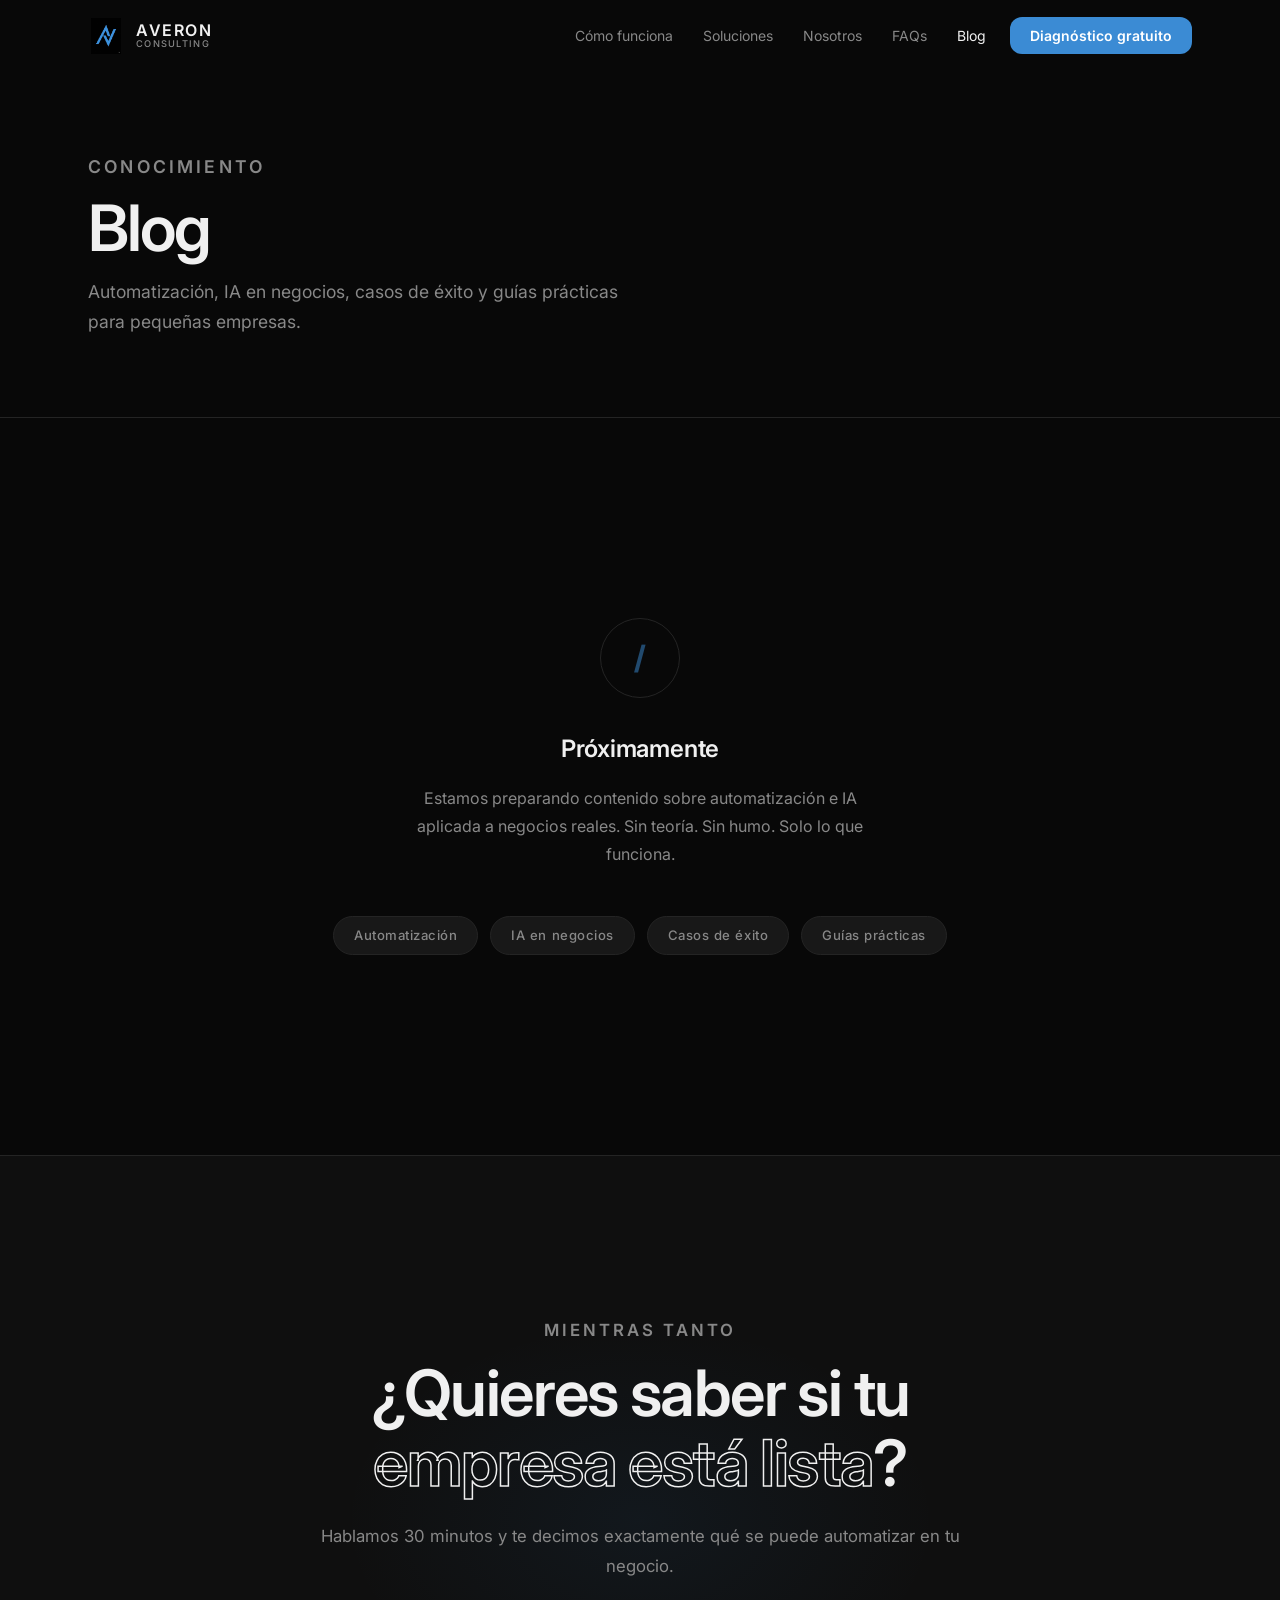
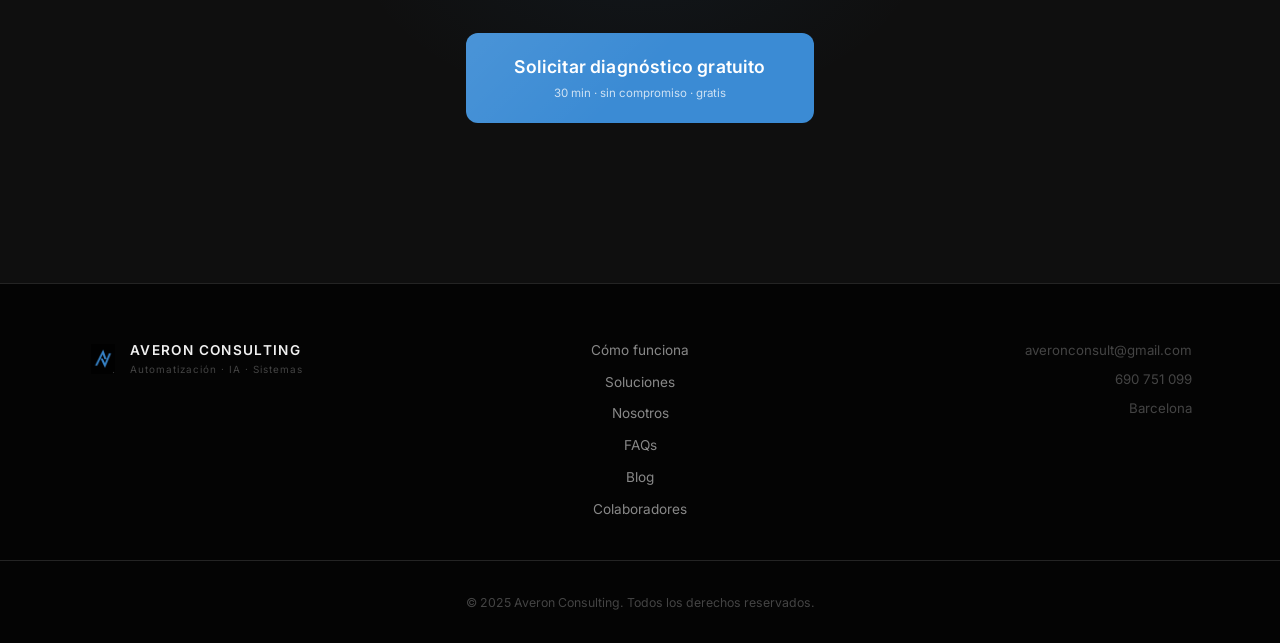
==== blog.html @ 6e5b6d6b "Convert to multi-page architecture, add depth parallax, use real logo - Add 7 new HTML pages: como-f" ====
<!DOCTYPE html>
<html lang="es">
<head>
  <meta charset="UTF-8" />
  <meta name="viewport" content="width=device-width, initial-scale=1.0" />
  <meta name="description" content="Averon Consulting — Blog sobre automatización, IA en negocios, casos de éxito y guías prácticas para pequeñas empresas." />
  <title>Blog — Averon Consulting</title>

  <link rel="preconnect" href="https://api.fontshare.com" />
  <link href="https://api.fontshare.com/v2/css?f[]=clash-display@400,500,600,700&display=swap" rel="stylesheet" />
  <link rel="preconnect" href="https://fonts.googleapis.com" />
  <link rel="preconnect" href="https://fonts.gstatic.com" crossorigin />
  <link href="https://fonts.googleapis.com/css2?family=Inter:wght@400;500;600&display=swap" rel="stylesheet" />

  <link rel="stylesheet" href="src/css/styles.css" />
</head>
<body class="inner-page">

  <!-- NAVBAR -->
  <nav id="navbar">
    <div class="nav-inner">
      <a href="index.html" class="nav-logo" aria-label="Averon Consulting">
        <img src="src/assets/images/logo.jpg" alt="Averon" class="nav-logo-img" />
        <div class="nav-logo-text">
          <span class="nav-logo-name">AVERON</span>
          <span class="nav-logo-sub">CONSULTING</span>
        </div>
      </a>
      <button class="nav-toggle" onclick="toggleMenu()" aria-label="Menu" aria-expanded="false">
        <span></span><span></span><span></span>
      </button>
      <ul class="nav-links" id="nav-links">
        <li><a href="como-funciona.html" onclick="closeMenu()">Cómo funciona</a></li>
        <li><a href="soluciones.html" onclick="closeMenu()">Soluciones</a></li>
        <li><a href="nosotros.html" onclick="closeMenu()">Nosotros</a></li>
        <li><a href="faq.html" onclick="closeMenu()">FAQs</a></li>
        <li><a href="blog.html" class="active" onclick="closeMenu()">Blog</a></li>
        <li><a href="contacto.html" class="nav-cta" onclick="closeMenu()">Diagnóstico gratuito</a></li>
      </ul>
    </div>
  </nav>

  <main>

    <!-- PAGE HERO -->
    <section class="page-hero">
      <div class="container">
        <p class="eyebrow">Conocimiento</p>
        <h1>Blog</h1>
        <p>Automatización, IA en negocios, casos de éxito y guías prácticas para pequeñas empresas.</p>
      </div>
    </section>

    <!-- BLOG PLACEHOLDER -->
    <section id="blog">
      <div class="container">
        <div class="blog-coming reveal">
          <div class="blog-coming-icon">
            <span>/</span>
          </div>
          <h3>Próximamente</h3>
          <p>Estamos preparando contenido sobre automatización e IA aplicada a negocios reales. Sin teoría. Sin humo. Solo lo que funciona.</p>
          <div class="blog-categories">
            <span class="blog-cat">Automatización</span>
            <span class="blog-cat">IA en negocios</span>
            <span class="blog-cat">Casos de éxito</span>
            <span class="blog-cat">Guías prácticas</span>
          </div>
        </div>
      </div>
    </section>

    <!-- CTA -->
    <section class="section-cta">
      <div class="cta-glow" aria-hidden="true"></div>
      <div class="container">
        <div class="cta-wrap reveal">
          <p class="eyebrow">Mientras tanto</p>
          <h2>¿Quieres saber si tu<br /><span class="outline-text">empresa está lista</span>?</h2>
          <p>Hablamos 30 minutos y te decimos exactamente qué se puede automatizar en tu negocio.</p>
          <a href="contacto.html" class="btn-primary btn-xl">
            Solicitar diagnóstico gratuito
            <span class="btn-note">30 min · sin compromiso · gratis</span>
          </a>
        </div>
      </div>
    </section>

  </main>

  <!-- FOOTER -->
  <footer id="footer">
    <div class="container footer-inner">
      <a href="index.html" class="footer-logo">
        <img src="src/assets/images/logo.jpg" alt="Averon" class="footer-logo-img" />
        <div>
          <div class="footer-brand">AVERON CONSULTING</div>
          <div class="footer-tagline">Automatización · IA · Sistemas</div>
        </div>
      </a>
      <nav class="footer-nav">
        <a href="como-funciona.html">Cómo funciona</a>
        <a href="soluciones.html">Soluciones</a>
        <a href="nosotros.html">Nosotros</a>
        <a href="faq.html">FAQs</a>
        <a href="blog.html">Blog</a>
        <a href="colaboradores.html">Colaboradores</a>
      </nav>
      <div class="footer-contact">
        <a href="mailto:averonconsult@gmail.com">averonconsult@gmail.com</a>
        <a href="tel:690751099">690 751 099</a>
        <span>Barcelona</span>
      </div>
    </div>
    <div class="footer-bottom">
      <span>© 2025 Averon Consulting. Todos los derechos reservados.</span>
    </div>
  </footer>

  <script src="src/js/main.js"></script>
</body>
</html>
---- src/css/styles.css ----
/* ═══════════════════════════════════════════
   AVERON CONSULTING — styles.css v2
   Clash Display · Inter · Dark · Premium
═══════════════════════════════════════════ */

/* ── Variables ─────────────────────────── */
:root {
  --bg:           #080808;
  --bg-alt:       #0f0f0f;
  --surface:      #141414;
  --card:         #181818;
  --border:       #242424;
  --border-hover: #3B8BD4;
  --text:         #f0f0f0;
  --text-2:       #888;
  --text-3:       #444;
  --accent:       #3B8BD4;
  --accent-light: #5AA3E3;
  --radius:       12px;
  --radius-lg:    20px;
  --ease:         cubic-bezier(0.25, 0.46, 0.45, 0.94);
  --font-display: 'Clash Display', 'Inter', sans-serif;
  --font-body:    'Inter', sans-serif;
  --nav-h:        72px;
  --banner-h:     48px;
}

/* ── Reset ─────────────────────────────── */
*, *::before, *::after { box-sizing: border-box; margin: 0; padding: 0; }
html { scroll-behavior: smooth; }
body {
  font-family: var(--font-body);
  background: var(--bg);
  color: var(--text);
  line-height: 1.6;
  overflow-x: hidden;
  -webkit-font-smoothing: antialiased;
}
img, svg { display: block; max-width: 100%; }
a { color: inherit; text-decoration: none; }
button { cursor: pointer; border: none; background: none; font-family: var(--font-body); }
ul { list-style: none; }
input { font-family: var(--font-body); }

/* ── Utils ─────────────────────────────── */
.container {
  width: 100%;
  max-width: 1200px;
  margin: 0 auto;
  padding: 0 48px;
}
.center { text-align: center; }
.accent { color: var(--accent); }

.outline-text {
  -webkit-text-stroke: 1.5px var(--text);
  color: transparent;
}

/* ── Scroll reveal ─────────────────────── */
.reveal {
  opacity: 0;
  transform: translateY(36px);
  transition: opacity 0.7s var(--ease), transform 0.7s var(--ease);
}
.reveal.visible { opacity: 1; transform: translateY(0); }

/* ── Buttons ───────────────────────────── */
.btn-primary {
  display: inline-flex;
  flex-direction: column;
  align-items: center;
  padding: 16px 36px;
  background: var(--accent);
  color: #fff;
  border-radius: var(--radius);
  font-family: var(--font-display);
  font-size: 1rem;
  font-weight: 600;
  letter-spacing: 0.01em;
  gap: 3px;
  transition: background 0.25s, transform 0.2s, box-shadow 0.25s;
  position: relative;
  overflow: hidden;
}
.btn-primary::after {
  content: '';
  position: absolute;
  inset: 0;
  background: linear-gradient(135deg, rgba(255,255,255,0.08) 0%, transparent 50%);
}
.btn-primary:hover {
  background: var(--accent-light);
  transform: translateY(-2px);
  box-shadow: 0 12px 40px rgba(59,139,212,0.4);
}
.btn-note {
  font-family: var(--font-body);
  font-size: 0.72rem;
  font-weight: 400;
  opacity: 0.75;
  letter-spacing: 0;
}
.btn-xl { padding: 20px 48px; font-size: 1.1rem; }

.btn-ghost {
  display: inline-flex;
  align-items: center;
  gap: 8px;
  padding: 16px 28px;
  color: var(--text-2);
  border: 1px solid var(--border);
  border-radius: var(--radius);
  font-size: 0.95rem;
  transition: color 0.25s, border-color 0.25s;
}
.btn-ghost:hover { color: var(--text); border-color: var(--text-3); }

.btn-outline {
  display: inline-flex;
  align-items: center;
  padding: 15px 32px;
  color: var(--accent);
  border: 1px solid var(--accent);
  border-radius: var(--radius);
  font-size: 0.95rem;
  font-weight: 500;
  transition: background 0.25s, color 0.25s;
}
.btn-outline:hover { background: var(--accent); color: #fff; }

/* ── Typography scale ──────────────────── */
h1, h2, h3 { font-family: var(--font-display); font-weight: 600; }
h1 { font-size: clamp(2.8rem, 6vw, 5.2rem); line-height: 1.05; letter-spacing: -0.03em; }
h2 { font-size: clamp(2rem, 4vw, 3.4rem); line-height: 1.1; letter-spacing: -0.025em; }
h3 { font-size: clamp(1.1rem, 2vw, 1.35rem); letter-spacing: -0.01em; }

/* ── Eyebrow ───────────────────────────── */
.eyebrow {
  display: inline-block;
  font-family: var(--font-body);
  font-size: 0.75rem;
  font-weight: 600;
  letter-spacing: 0.18em;
  text-transform: uppercase;
  color: var(--accent);
  margin-bottom: 16px;
}

/* ── Section header ────────────────────── */
.section-header { text-align: center; margin-bottom: 72px; }
.section-header h2 { margin-bottom: 0; }
.section-desc {
  margin-top: 20px;
  font-size: 1.05rem;
  color: var(--text-2);
  max-width: 560px;
  margin-left: auto;
  margin-right: auto;
  line-height: 1.75;
}

/* ═══════════════════════════════════════════
   BANNER
═══════════════════════════════════════════ */
#lead-magnet-banner {
  position: fixed;
  top: 0; left: 0; right: 0;
  z-index: 1000;
  height: var(--banner-h);
  background: var(--accent);
  display: flex;
  align-items: center;
  justify-content: center;
  padding: 0 56px 0 16px;
  transition: transform 0.3s ease;
}
#lead-magnet-banner.hidden { transform: translateY(-100%); }

.banner-inner {
  display: flex;
  align-items: center;
  gap: 16px;
  flex-wrap: wrap;
  justify-content: center;
}
.banner-text { font-size: 0.83rem; font-weight: 500; }
.banner-form { display: flex; gap: 8px; }
.banner-form input {
  padding: 6px 14px;
  border-radius: 7px;
  border: none;
  background: rgba(0,0,0,0.22);
  color: #fff;
  font-size: 0.82rem;
  width: 210px;
}
.banner-form input::placeholder { color: rgba(255,255,255,0.6); }
.banner-form button {
  padding: 6px 16px;
  background: rgba(0,0,0,0.28);
  color: #fff;
  border-radius: 7px;
  font-size: 0.82rem;
  font-weight: 600;
  transition: background 0.2s;
}
.banner-form button:hover { background: rgba(0,0,0,0.5); }
.banner-close {
  position: absolute;
  right: 16px;
  color: rgba(255,255,255,0.75);
  font-size: 0.9rem;
  padding: 6px;
  transition: color 0.2s;
}
.banner-close:hover { color: #fff; }

/* ═══════════════════════════════════════════
   NAVBAR
═══════════════════════════════════════════ */
#navbar {
  position: fixed;
  top: var(--banner-h);
  left: 0; right: 0;
  z-index: 999;
  height: var(--nav-h);
  border-bottom: 1px solid transparent;
  transition: background 0.3s, border-color 0.3s, top 0.3s;
}
#navbar.scrolled {
  background: rgba(8,8,8,0.88);
  backdrop-filter: blur(20px);
  -webkit-backdrop-filter: blur(20px);
  border-color: var(--border);
}
#navbar.banner-hidden { top: 0; }

.nav-inner {
  display: flex;
  align-items: center;
  justify-content: space-between;
  height: 100%;
  max-width: 1200px;
  margin: 0 auto;
  padding: 0 48px;
}

.nav-logo { display: flex; align-items: center; gap: 12px; }
.nav-logo-svg { width: 36px; height: 36px; }
.nav-logo-text { display: flex; flex-direction: column; line-height: 1.1; }
.nav-logo-name {
  font-family: var(--font-display);
  font-size: 1rem;
  font-weight: 600;
  letter-spacing: 0.1em;
}
.nav-logo-sub {
  font-size: 0.58rem;
  font-weight: 500;
  letter-spacing: 0.14em;
  color: var(--text-2);
}

.nav-links {
  display: flex;
  align-items: center;
  gap: 2px;
}
.nav-links li a {
  padding: 8px 14px;
  font-size: 0.875rem;
  color: var(--text-2);
  border-radius: 8px;
  transition: color 0.2s, background 0.2s;
}
.nav-links li a:hover { color: var(--text); background: var(--surface); }
.nav-links .nav-cta {
  margin-left: 8px;
  padding: 10px 20px;
  background: var(--accent);
  color: #fff !important;
  border-radius: var(--radius);
  font-weight: 600;
  font-size: 0.875rem;
}
.nav-links .nav-cta:hover { background: var(--accent-light) !important; }

.nav-toggle { display: none; flex-direction: column; gap: 5px; padding: 6px; }
.nav-toggle span {
  display: block; width: 22px; height: 2px;
  background: var(--text); border-radius: 2px;
  transition: transform 0.25s, opacity 0.25s;
}
.nav-toggle.open span:nth-child(1) { transform: translateY(7px) rotate(45deg); }
.nav-toggle.open span:nth-child(2) { opacity: 0; }
.nav-toggle.open span:nth-child(3) { transform: translateY(-7px) rotate(-45deg); }

/* ═══════════════════════════════════════════
   SECTIONS — base
═══════════════════════════════════════════ */
section { padding: 120px 0; }
#hero { padding: 0; }
.section-alt { background: var(--bg-alt); }

/* ═══════════════════════════════════════════
   HERO
═══════════════════════════════════════════ */
#hero {
  min-height: 100vh;
  display: flex;
  flex-direction: column;
  position: relative;
  overflow: hidden;
  padding-top: calc(var(--banner-h) + var(--nav-h));
}

.hero-grid-bg {
  position: absolute;
  inset: 0;
  background-image:
    linear-gradient(rgba(255,255,255,0.03) 1px, transparent 1px),
    linear-gradient(90deg, rgba(255,255,255,0.03) 1px, transparent 1px);
  background-size: 80px 80px;
}

.hero-glow {
  position: absolute;
  top: 30%;
  right: 15%;
  width: 500px;
  height: 500px;
  background: radial-gradient(circle, rgba(59,139,212,0.08) 0%, transparent 70%);
  pointer-events: none;
}

.hero-inner {
  flex: 1;
  display: grid;
  grid-template-columns: 1fr 1fr;
  align-items: center;
  gap: 80px;
  padding-top: 80px;
  padding-bottom: 60px;
  position: relative;
  z-index: 1;
}

.hero-content { max-width: 600px; }

.hero-content h1 { margin-bottom: 28px; }

.hero-sub {
  font-size: 1.1rem;
  color: var(--text-2);
  line-height: 1.75;
  margin-bottom: 40px;
  max-width: 480px;
}

.hero-ctas { display: flex; gap: 16px; flex-wrap: wrap; align-items: center; }

/* Hero visual */
.hero-visual {
  position: relative;
  display: flex;
  align-items: center;
  justify-content: center;
  aspect-ratio: 1;
  max-width: 440px;
  margin: 0 auto;
}

.hero-visual-ring {
  position: absolute;
  border-radius: 50%;
  border: 1px solid;
  animation: ring-pulse 4s ease-in-out infinite;
}
.ring-1 {
  width: 65%; height: 65%;
  border-color: rgba(59,139,212,0.2);
  animation-delay: 0s;
}
.ring-2 {
  width: 85%; height: 85%;
  border-color: rgba(59,139,212,0.1);
  animation-delay: 0.5s;
}
.ring-3 {
  width: 100%; height: 100%;
  border-color: rgba(59,139,212,0.05);
  animation-delay: 1s;
}
@keyframes ring-pulse {
  0%, 100% { transform: scale(1); opacity: 1; }
  50%       { transform: scale(1.04); opacity: 0.6; }
}

#hero-logo-svg {
  width: 55%;
  position: relative;
  z-index: 1;
  filter: drop-shadow(0 0 48px rgba(59,139,212,0.35));
}
#hero-shape-a {
  transform: translateX(-20px);
  animation: shapeA-in 1.4s var(--ease) 0.5s forwards;
}
#hero-shape-v {
  transform: translateX(20px);
  animation: shapeV-in 1.4s var(--ease) 0.5s forwards;
}
@keyframes shapeA-in {
  from { transform: translateX(-20px); opacity: 0.4; }
  to   { transform: translateX(0);     opacity: 1; }
}
@keyframes shapeV-in {
  from { transform: translateX(20px);  opacity: 0.4; }
  to   { transform: translateX(0);     opacity: 1; }
}

/* Stats bar */
.hero-stats {
  position: relative;
  z-index: 2;
  display: flex;
  align-items: center;
  gap: 0;
  border-top: 1px solid var(--border);
  padding: 40px 48px;
  margin-bottom: 0;
}
.stat {
  flex: 1;
  text-align: center;
  padding: 0 24px;
}
.stat-num {
  font-family: var(--font-display);
  font-size: 2.8rem;
  font-weight: 700;
  color: var(--text);
  line-height: 1;
}
.stat-unit {
  font-family: var(--font-display);
  font-size: 2.8rem;
  font-weight: 700;
  color: var(--accent);
  line-height: 1;
}
.stat p {
  font-size: 0.82rem;
  color: var(--text-2);
  margin-top: 6px;
  text-transform: uppercase;
  letter-spacing: 0.06em;
}
.stat-divider {
  width: 1px;
  height: 48px;
  background: var(--border);
  flex-shrink: 0;
}

/* ═══════════════════════════════════════════
   PARA TI
═══════════════════════════════════════════ */
.para-ti-grid {
  display: grid;
  grid-template-columns: repeat(2, 1fr);
  gap: 2px;
  margin-bottom: 60px;
  background: var(--border);
  border: 1px solid var(--border);
  border-radius: var(--radius-lg);
  overflow: hidden;
}

.para-ti-item {
  display: flex;
  gap: 20px;
  align-items: flex-start;
  padding: 36px 40px;
  background: var(--card);
  transition: background 0.25s;
}
.para-ti-item:hover { background: var(--surface); }

.para-ti-check {
  font-family: var(--font-display);
  font-size: 1.4rem;
  font-weight: 700;
  color: var(--accent);
  opacity: 0.4;
  flex-shrink: 0;
  line-height: 1.4;
}

.para-ti-item p {
  font-size: 1.05rem;
  color: var(--text-2);
  line-height: 1.7;
}
.para-ti-item strong { color: var(--text); font-weight: 600; }

.para-ti-footer {
  text-align: center;
  display: flex;
  flex-direction: column;
  align-items: center;
  gap: 28px;
}
.para-ti-footer p {
  font-size: 1.1rem;
  color: var(--text-2);
  font-style: italic;
}

/* ═══════════════════════════════════════════
   PROBLEMA
═══════════════════════════════════════════ */
.problema-grid {
  display: grid;
  grid-template-columns: repeat(2, 1fr);
  gap: 24px;
  margin-bottom: 64px;
}

.problema-card {
  border: 1px solid var(--border);
  border-radius: var(--radius-lg);
  padding: 40px;
  display: flex;
  flex-direction: column;
  gap: 20px;
  transition: border-color 0.25s, transform 0.25s;
  background: var(--card);
}
.problema-card:hover {
  border-color: var(--accent);
  transform: translateY(-4px);
}

.problema-number {
  font-family: var(--font-display);
  font-size: 3.5rem;
  font-weight: 700;
  color: var(--accent);
  opacity: 0.12;
  line-height: 1;
}

.problema-content h3 {
  font-size: 1.2rem;
  margin-bottom: 12px;
}
.problema-content p {
  font-size: 0.95rem;
  color: var(--text-2);
  line-height: 1.75;
}

.problema-stat {
  font-size: 0.82rem !important;
  color: var(--text-3) !important;
  border-top: 1px solid var(--border);
  padding-top: 14px;
  margin-top: 4px;
  font-style: italic;
}

.problema-conclusion {
  text-align: center;
  max-width: 600px;
  margin: 0 auto;
  display: flex;
  flex-direction: column;
  align-items: center;
  gap: 24px;
}
.conclusion-line {
  width: 1px;
  height: 48px;
  background: linear-gradient(to bottom, transparent, var(--accent), transparent);
}
.problema-conclusion p {
  font-family: var(--font-display);
  font-size: 1.4rem;
  line-height: 1.5;
  color: var(--text-2);
}
.problema-conclusion strong { color: var(--text); }
.problema-conclusion p:last-of-type {
  font-size: 1rem;
  color: var(--text-3);
}

/* ═══════════════════════════════════════════
   SOLUCIÓN / FASES
═══════════════════════════════════════════ */
.fases-wrap {
  display: flex;
  flex-direction: column;
  gap: 3px;
  margin-bottom: 80px;
  position: relative;
}
.fases-line {
  position: absolute;
  left: 24px;
  top: 20px;
  bottom: 20px;
  width: 1px;
  background: linear-gradient(to bottom, var(--accent) 0%, rgba(59,139,212,0.15) 100%);
}

.fase {
  display: flex;
  gap: 32px;
  background: var(--card);
  border: 1px solid var(--border);
  border-radius: var(--radius);
  padding: 32px 36px 32px 68px;
  position: relative;
  transition: border-color 0.25s;
}
.fase:hover { border-color: var(--border-hover); }

.fase-dot {
  position: absolute;
  left: 16px;
  top: 38px;
  width: 16px;
  height: 16px;
  border-radius: 50%;
  background: var(--accent);
  border: 3px solid var(--bg);
  box-shadow: 0 0 0 1px var(--accent);
}

.fase-body { flex: 1; }

.fase-meta {
  display: flex;
  align-items: center;
  gap: 12px;
  margin-bottom: 10px;
  flex-wrap: wrap;
}
.fase-tag {
  font-size: 0.72rem;
  font-weight: 700;
  letter-spacing: 0.12em;
  text-transform: uppercase;
  color: var(--accent);
}
.fase-badge {
  font-size: 0.72rem;
  padding: 3px 10px;
  border-radius: 20px;
  background: var(--surface);
  border: 1px solid var(--border);
  color: var(--text-2);
}
.fase-badge.gratis {
  background: rgba(59,139,212,0.08);
  border-color: rgba(59,139,212,0.25);
  color: var(--accent);
}
.fase-badge.opcional { color: var(--text-3); }

.fase h3 { font-size: 1.1rem; margin-bottom: 10px; }

.fase p {
  font-size: 0.92rem;
  color: var(--text-2);
  line-height: 1.7;
  margin-bottom: 8px;
}
.fase-note { color: var(--text-3) !important; font-style: italic; }
.fase-result {
  font-size: 0.9rem !important;
  color: var(--text) !important;
  font-weight: 600;
  font-style: italic;
}

.fase-items {
  margin: 10px 0;
  display: flex;
  flex-direction: column;
  gap: 6px;
}
.fase-items li {
  font-size: 0.88rem;
  color: var(--text-2);
  padding-left: 16px;
  position: relative;
}
.fase-items li::before {
  content: '';
  position: absolute;
  left: 0;
  top: 10px;
  width: 5px;
  height: 1px;
  background: var(--accent);
}

/* Principios */
.principios-wrap {
  border: 1px solid var(--border);
  border-radius: var(--radius-lg);
  padding: 56px;
  background: var(--card);
}
.principios-wrap > h3 {
  text-align: center;
  margin-bottom: 48px;
  font-size: 1.5rem;
}
.principios-grid {
  display: grid;
  grid-template-columns: repeat(3, 1fr);
  gap: 36px;
}
.principio { display: flex; flex-direction: column; gap: 8px; }
.principio-num {
  font-family: var(--font-display);
  font-size: 2rem;
  font-weight: 700;
  color: var(--accent);
  opacity: 0.18;
  line-height: 1;
}
.principio strong { font-size: 0.95rem; }
.principio p { font-size: 0.85rem; color: var(--text-2); }

/* ═══════════════════════════════════════════
   EJEMPLOS
═══════════════════════════════════════════ */
.ejemplos-grid {
  display: grid;
  grid-template-columns: repeat(3, 1fr);
  gap: 20px;
  margin-bottom: 64px;
}

.ejemplo-card {
  background: var(--card);
  border: 1px solid var(--border);
  border-radius: var(--radius-lg);
  padding: 32px;
  display: flex;
  flex-direction: column;
  gap: 14px;
  transition: border-color 0.25s, transform 0.25s;
}
.ejemplo-card:hover {
  border-color: var(--accent);
  transform: translateY(-4px);
}

.ejemplo-num {
  font-family: var(--font-display);
  font-size: 2.5rem;
  font-weight: 700;
  color: var(--accent);
  opacity: 0.15;
  line-height: 1;
}

.ejemplo-card h3 {
  font-size: 1rem;
  font-weight: 600;
  line-height: 1.3;
}
.ejemplo-card p {
  font-size: 0.87rem;
  color: var(--text-2);
  line-height: 1.65;
  flex: 1;
}

.ejemplo-tags {
  display: flex;
  flex-direction: column;
  gap: 4px;
  border-top: 1px solid var(--border);
  padding-top: 14px;
  margin-top: auto;
}
.ejemplo-tags span {
  font-size: 0.77rem;
  color: var(--accent);
  font-weight: 500;
  font-family: var(--font-display);
}

.ejemplos-cta {
  text-align: center;
  max-width: 620px;
  margin: 0 auto;
}
.ejemplos-cta p {
  font-size: 1rem;
  color: var(--text-2);
  line-height: 1.8;
  margin-bottom: 32px;
}

/* ═══════════════════════════════════════════
   NOSOTROS
═══════════════════════════════════════════ */
.nosotros-story {
  display: grid;
  grid-template-columns: 1fr 1fr;
  gap: 64px;
  align-items: center;
  margin-bottom: 80px;
}
.story-text p {
  font-size: 1.05rem;
  color: var(--text-2);
  line-height: 1.8;
  margin-bottom: 20px;
}
.story-text strong { color: var(--text); }

.story-visual {
  display: flex;
  justify-content: center;
}
.story-card {
  display: flex;
  align-items: center;
  gap: 24px;
  background: var(--card);
  border: 1px solid var(--border);
  border-radius: var(--radius-lg);
  padding: 40px 48px;
  text-align: center;
}
.story-before, .story-after {
  display: flex;
  flex-direction: column;
  gap: 6px;
  align-items: center;
}
.story-label {
  font-size: 0.72rem;
  font-weight: 600;
  letter-spacing: 0.12em;
  text-transform: uppercase;
  color: var(--text-3);
}
.story-hours {
  font-family: var(--font-display);
  font-size: 3rem;
  font-weight: 700;
  line-height: 1;
  color: var(--text-2);
}
.story-hours.accent { color: var(--accent); }
.story-sublabel { font-size: 0.78rem; color: var(--text-3); }

.team-grid {
  display: grid;
  grid-template-columns: 1fr 1fr;
  gap: 24px;
  margin-bottom: 64px;
}
.team-card {
  border: 1px solid var(--border);
  border-radius: var(--radius-lg);
  padding: 40px;
  display: flex;
  gap: 28px;
  align-items: flex-start;
  transition: border-color 0.25s;
  background: var(--card);
}
.team-card:hover { border-color: var(--accent); }

.team-avatar {
  width: 88px;
  height: 88px;
  border-radius: 50%;
  background: var(--surface);
  border: 1px solid var(--border);
  flex-shrink: 0;
  display: flex;
  align-items: center;
  justify-content: center;
}
.team-avatar-placeholder {
  font-size: 0.6rem;
  font-weight: 700;
  letter-spacing: 0.08em;
  color: var(--text-3);
}

.team-info h3 { font-size: 1.2rem; margin-bottom: 4px; }
.team-role {
  font-size: 0.75rem;
  font-weight: 600;
  letter-spacing: 0.1em;
  text-transform: uppercase;
  color: var(--accent);
  margin-bottom: 14px;
}
.team-info p {
  font-size: 0.88rem;
  color: var(--text-2);
  line-height: 1.7;
  margin-bottom: 10px;
}
.team-quote {
  font-style: italic;
  font-size: 0.82rem !important;
  color: var(--text-3) !important;
}

.por-que {
  border: 1px solid var(--border);
  border-radius: var(--radius-lg);
  padding: 56px;
  background: var(--card);
}
.por-que > h3 {
  text-align: center;
  font-size: 1.5rem;
  margin-bottom: 44px;
}
.por-que-list {
  display: grid;
  grid-template-columns: 1fr 1fr;
  gap: 28px;
}
.por-que-item {
  display: flex;
  gap: 16px;
  align-items: flex-start;
}
.pq-arrow {
  font-size: 1.1rem;
  color: var(--accent);
  flex-shrink: 0;
  margin-top: 2px;
}
.por-que-item strong { display: block; font-size: 0.95rem; margin-bottom: 5px; }
.por-que-item p { font-size: 0.85rem; color: var(--text-2); }

/* ═══════════════════════════════════════════
   FAQ
═══════════════════════════════════════════ */
.faq-wrap {
  max-width: 840px;
  margin: 0 auto;
  display: flex;
  flex-direction: column;
  gap: 2px;
}

.faq-item {
  border: 1px solid var(--border);
  border-radius: var(--radius);
  overflow: hidden;
  transition: border-color 0.25s;
}
.faq-item:has([aria-expanded="true"]) { border-color: var(--accent); }

.faq-q {
  width: 100%;
  display: flex;
  justify-content: space-between;
  align-items: center;
  gap: 20px;
  padding: 24px 28px;
  background: var(--card);
  color: var(--text);
  font-size: 1rem;
  font-weight: 500;
  text-align: left;
  font-family: var(--font-display);
  transition: background 0.2s;
}
.faq-q:hover { background: var(--surface); }

.faq-icon {
  flex-shrink: 0;
  width: 22px;
  height: 22px;
  border: 1px solid var(--border);
  border-radius: 50%;
  position: relative;
  transition: border-color 0.2s, transform 0.25s;
}
.faq-icon::before,
.faq-icon::after {
  content: '';
  position: absolute;
  background: var(--accent);
  border-radius: 2px;
  transition: opacity 0.25s;
}
.faq-icon::before { width: 10px; height: 1.5px; top: 50%; left: 50%; transform: translate(-50%, -50%); }
.faq-icon::after  { width: 1.5px; height: 10px; top: 50%; left: 50%; transform: translate(-50%, -50%); }

.faq-q[aria-expanded="true"] .faq-icon { border-color: var(--accent); transform: rotate(45deg); }

.faq-a {
  max-height: 0;
  overflow: hidden;
  transition: max-height 0.35s ease;
}
.faq-a.open { max-height: 480px; }
.faq-a p, .faq-compare p {
  padding: 0 28px 24px;
  font-size: 0.92rem;
  color: var(--text-2);
  line-height: 1.75;
  background: var(--card);
}
.faq-compare {
  background: var(--card);
  padding-bottom: 4px;
}
.faq-compare p { padding-bottom: 12px; }
.faq-compare strong { color: var(--text); }

/* ═══════════════════════════════════════════
   COLABORADORES
═══════════════════════════════════════════ */
.colabs-grid {
  display: flex;
  justify-content: center;
  margin-bottom: 56px;
}
.colab-card {
  background: var(--card);
  border: 1px solid var(--border);
  border-radius: var(--radius-lg);
  padding: 48px;
  max-width: 420px;
  width: 100%;
  transition: border-color 0.25s;
}
.colab-card:hover { border-color: var(--accent); }
.colab-area {
  font-size: 0.72rem;
  font-weight: 600;
  letter-spacing: 0.12em;
  text-transform: uppercase;
  color: var(--accent);
  margin-bottom: 10px;
}
.colab-card h3 { font-size: 1.3rem; margin-bottom: 14px; }
.colab-card p { font-size: 0.9rem; color: var(--text-2); line-height: 1.7; }

.colab-join {
  max-width: 640px;
  margin: 0 auto;
  text-align: center;
  background: var(--card);
  border: 1px solid var(--border);
  border-radius: var(--radius-lg);
  padding: 56px;
}
.colab-join h3 { font-size: 1.5rem; margin-bottom: 16px; }
.colab-join p { font-size: 0.95rem; color: var(--text-2); line-height: 1.75; margin-bottom: 28px; }

/* ═══════════════════════════════════════════
   CTA FINAL
═══════════════════════════════════════════ */
.section-cta {
  padding: 160px 0;
  background: var(--bg-alt);
  border-top: 1px solid var(--border);
  position: relative;
  overflow: hidden;
}
.cta-glow {
  position: absolute;
  top: 50%;
  left: 50%;
  transform: translate(-50%, -50%);
  width: 600px;
  height: 400px;
  background: radial-gradient(ellipse, rgba(59,139,212,0.07) 0%, transparent 70%);
  pointer-events: none;
}
.cta-wrap {
  text-align: center;
  max-width: 680px;
  margin: 0 auto;
  position: relative;
}
.cta-wrap h2 { font-size: clamp(2.2rem, 5vw, 4rem); margin-bottom: 24px; }
.cta-wrap > p {
  font-size: 1.05rem;
  color: var(--text-2);
  line-height: 1.75;
  margin-bottom: 12px;
}
.cta-wrap .btn-primary { margin: 40px auto 0; display: inline-flex; }

.cta-contact {
  display: flex;
  align-items: center;
  justify-content: center;
  gap: 14px;
  flex-wrap: wrap;
  margin-top: 28px;
}
.cta-contact a {
  font-size: 0.87rem;
  color: var(--text-2);
  transition: color 0.2s;
}
.cta-contact a:hover { color: var(--accent); }
.cta-contact span { color: var(--text-3); font-size: 0.87rem; }

/* ═══════════════════════════════════════════
   FOOTER
═══════════════════════════════════════════ */
#footer {
  background: #040404;
  border-top: 1px solid var(--border);
  padding: 56px 0 28px;
}
.footer-inner {
  display: grid;
  grid-template-columns: 1fr auto 1fr;
  align-items: start;
  gap: 48px;
  margin-bottom: 40px;
}
.footer-logo { display: flex; align-items: center; gap: 12px; }
.footer-logo-svg { width: 30px; height: 30px; }
.footer-brand {
  font-family: var(--font-display);
  font-size: 0.85rem;
  font-weight: 600;
  letter-spacing: 0.1em;
}
.footer-tagline { font-size: 0.62rem; letter-spacing: 0.1em; color: var(--text-3); }
.footer-nav { display: flex; flex-direction: column; gap: 10px; align-items: center; }
.footer-nav a { font-size: 0.85rem; color: var(--text-2); transition: color 0.2s; }
.footer-nav a:hover { color: var(--text); }
.footer-contact { display: flex; flex-direction: column; gap: 8px; align-items: flex-end; }
.footer-contact a, .footer-contact span { font-size: 0.83rem; color: var(--text-3); transition: color 0.2s; }
.footer-contact a:hover { color: var(--accent); }
.footer-bottom {
  text-align: center;
  padding-top: 28px;
  border-top: 1px solid var(--border);
}
.footer-bottom span { font-size: 0.77rem; color: var(--text-3); }

/* ═══════════════════════════════════════════
   RESPONSIVE
═══════════════════════════════════════════ */
@media (max-width: 1024px) {
  .container { padding: 0 32px; }
  .nav-inner { padding: 0 32px; }
  .hero-stats { padding: 36px 32px; }
  .ejemplos-grid { grid-template-columns: repeat(2, 1fr); }
  .principios-grid { grid-template-columns: repeat(2, 1fr); }
  .nosotros-story { gap: 40px; }
}

@media (max-width: 768px) {
  :root { --nav-h: 60px; --banner-h: 52px; }
  .container { padding: 0 24px; }
  .nav-inner { padding: 0 24px; }

  .nav-toggle { display: flex; }
  .nav-links {
    position: fixed;
    top: calc(var(--banner-h) + var(--nav-h));
    left: 0; right: 0;
    background: rgba(8,8,8,0.97);
    backdrop-filter: blur(20px);
    flex-direction: column;
    padding: 28px 24px;
    gap: 4px;
    border-bottom: 1px solid var(--border);
    transform: translateY(-110%);
    transition: transform 0.3s var(--ease);
  }
  .nav-links.open { transform: translateY(0); }
  .nav-links li a { padding: 14px 16px; font-size: 1rem; display: block; }
  .nav-links .nav-cta { margin: 8px 0 0; text-align: center; }

  .banner-form { display: none; }

  section { padding: 80px 0; }
  .section-header { margin-bottom: 48px; }

  .hero-inner {
    grid-template-columns: 1fr;
    text-align: center;
    gap: 48px;
    padding-top: 48px;
    padding-bottom: 0;
  }
  .hero-content { max-width: 100%; }
  .hero-sub { max-width: 100%; }
  .hero-ctas { justify-content: center; }
  .hero-visual { max-width: 240px; order: -1; }

  .hero-stats {
    flex-wrap: wrap;
    padding: 28px 24px;
  }
  .stat { min-width: 40%; }
  .stat-divider { display: none; }

  .para-ti-grid { grid-template-columns: 1fr; }
  .problema-grid { grid-template-columns: 1fr; }
  .ejemplos-grid { grid-template-columns: 1fr; }
  .team-grid { grid-template-columns: 1fr; }
  .por-que-list { grid-template-columns: 1fr; }
  .principios-grid { grid-template-columns: 1fr; }
  .nosotros-story { grid-template-columns: 1fr; }

  .team-card { flex-direction: column; }
  .fases-line { display: none; }
  .fase { padding-left: 28px; }
  .fase-dot { display: none; }

  .principios-wrap,
  .por-que,
  .colab-join { padding: 32px; }

  .footer-inner {
    grid-template-columns: 1fr;
    text-align: center;
    gap: 32px;
  }
  .footer-contact { align-items: center; }
}

@media (max-width: 480px) {
  h1 { font-size: 2.2rem; }
  h2 { font-size: 1.7rem; }
  .btn-xl { padding: 16px 28px; }
  .section-cta { padding: 100px 0; }
}

/* ═══════════════════════════════════════════
   LOGO IMAGE
═══════════════════════════════════════════ */
.nav-logo-img {
  width: 36px;
  height: 36px;
  object-fit: contain;
  filter: brightness(1.1);
  border-radius: 4px;
}
.footer-logo-img {
  width: 30px;
  height: 30px;
  object-fit: contain;
  border-radius: 4px;
}
.hero-logo-img {
  width: 55%;
  position: relative;
  z-index: 1;
  filter: drop-shadow(0 0 48px rgba(59,139,212,0.35));
  border-radius: 12px;
  animation: logo-float 6s ease-in-out infinite;
}

/* ═══════════════════════════════════════════
   HERO DEPTH / PARALLAX
═══════════════════════════════════════════ */
.hero-scene {
  position: absolute;
  inset: 0;
  overflow: hidden;
}
.depth-layer {
  position: absolute;
  inset: -20%;
  will-change: transform;
  pointer-events: none;
}
.hero-orbs { position: absolute; inset: 0; }
.orb {
  position: absolute;
  border-radius: 50%;
  filter: blur(80px);
}
.orb-1 {
  width: 500px; height: 500px;
  background: radial-gradient(circle, rgba(59,139,212,0.12) 0%, transparent 70%);
  top: 10%; right: 10%;
}
.orb-2 {
  width: 300px; height: 300px;
  background: radial-gradient(circle, rgba(59,139,212,0.07) 0%, transparent 70%);
  bottom: 20%; left: 15%;
}
.orb-3 {
  width: 200px; height: 200px;
  background: radial-gradient(circle, rgba(90,163,227,0.06) 0%, transparent 70%);
  top: 40%; left: 40%;
}
.hero-particles { position: absolute; inset: 0; }

/* ═══════════════════════════════════════════
   INNER PAGES
═══════════════════════════════════════════ */
body.inner-page #navbar {
  top: 0;
}

.page-hero {
  padding: calc(var(--nav-h) + 80px) 0 80px;
  background: var(--bg);
  border-bottom: 1px solid var(--border);
}
body.inner-page .page-hero {
  padding: calc(var(--nav-h) + 80px) 0 80px;
}
.page-hero h1 {
  font-size: clamp(2.4rem, 5vw, 4rem);
  margin-bottom: 16px;
}
.page-hero .eyebrow {
  margin-bottom: 12px;
}
.page-hero p {
  font-size: 1.1rem;
  color: var(--text-2);
  max-width: 560px;
  line-height: 1.7;
}

/* Mobile nav fix for inner pages */
@media (max-width: 768px) {
  body.inner-page .nav-links {
    top: var(--nav-h);
  }
}

/* ═══════════════════════════════════════════
   BLOG PLACEHOLDER
═══════════════════════════════════════════ */
.blog-coming {
  text-align: center;
  padding: 80px 0;
}
.blog-coming-icon {
  width: 80px;
  height: 80px;
  border: 1px solid var(--border);
  border-radius: 50%;
  display: flex;
  align-items: center;
  justify-content: center;
  margin: 0 auto 32px;
}
.blog-coming-icon span {
  font-family: var(--font-display);
  font-size: 2rem;
  font-weight: 700;
  color: var(--accent);
  opacity: 0.5;
}
.blog-coming h3 {
  font-size: 1.5rem;
  margin-bottom: 16px;
}
.blog-coming p {
  font-size: 1rem;
  color: var(--text-2);
  max-width: 480px;
  margin: 0 auto 48px;
  line-height: 1.75;
}
.blog-categories {
  display: flex;
  gap: 12px;
  justify-content: center;
  flex-wrap: wrap;
}
.blog-cat {
  padding: 8px 20px;
  border: 1px solid var(--border);
  border-radius: 20px;
  font-size: 0.82rem;
  font-weight: 500;
  color: var(--text-2);
  background: var(--card);
  letter-spacing: 0.04em;
}

/* ═══════════════════════════════════════════
   CONTACTO PAGE
═══════════════════════════════════════════ */
.contacto-wrap {
  max-width: 680px;
  margin: 0 auto;
  text-align: center;
}
.contacto-wrap p {
  font-size: 1.05rem;
  color: var(--text-2);
  line-height: 1.75;
  margin-bottom: 40px;
}
.contacto-data {
  display: flex;
  align-items: center;
  justify-content: center;
  gap: 20px;
  flex-wrap: wrap;
  margin-top: 32px;
  padding-top: 32px;
  border-top: 1px solid var(--border);
}
.contacto-data a, .contacto-data span {
  font-size: 0.9rem;
  color: var(--text-2);
  transition: color 0.2s;
}
.contacto-data a:hover { color: var(--accent); }
.contacto-data .dot { color: var(--text-3); }
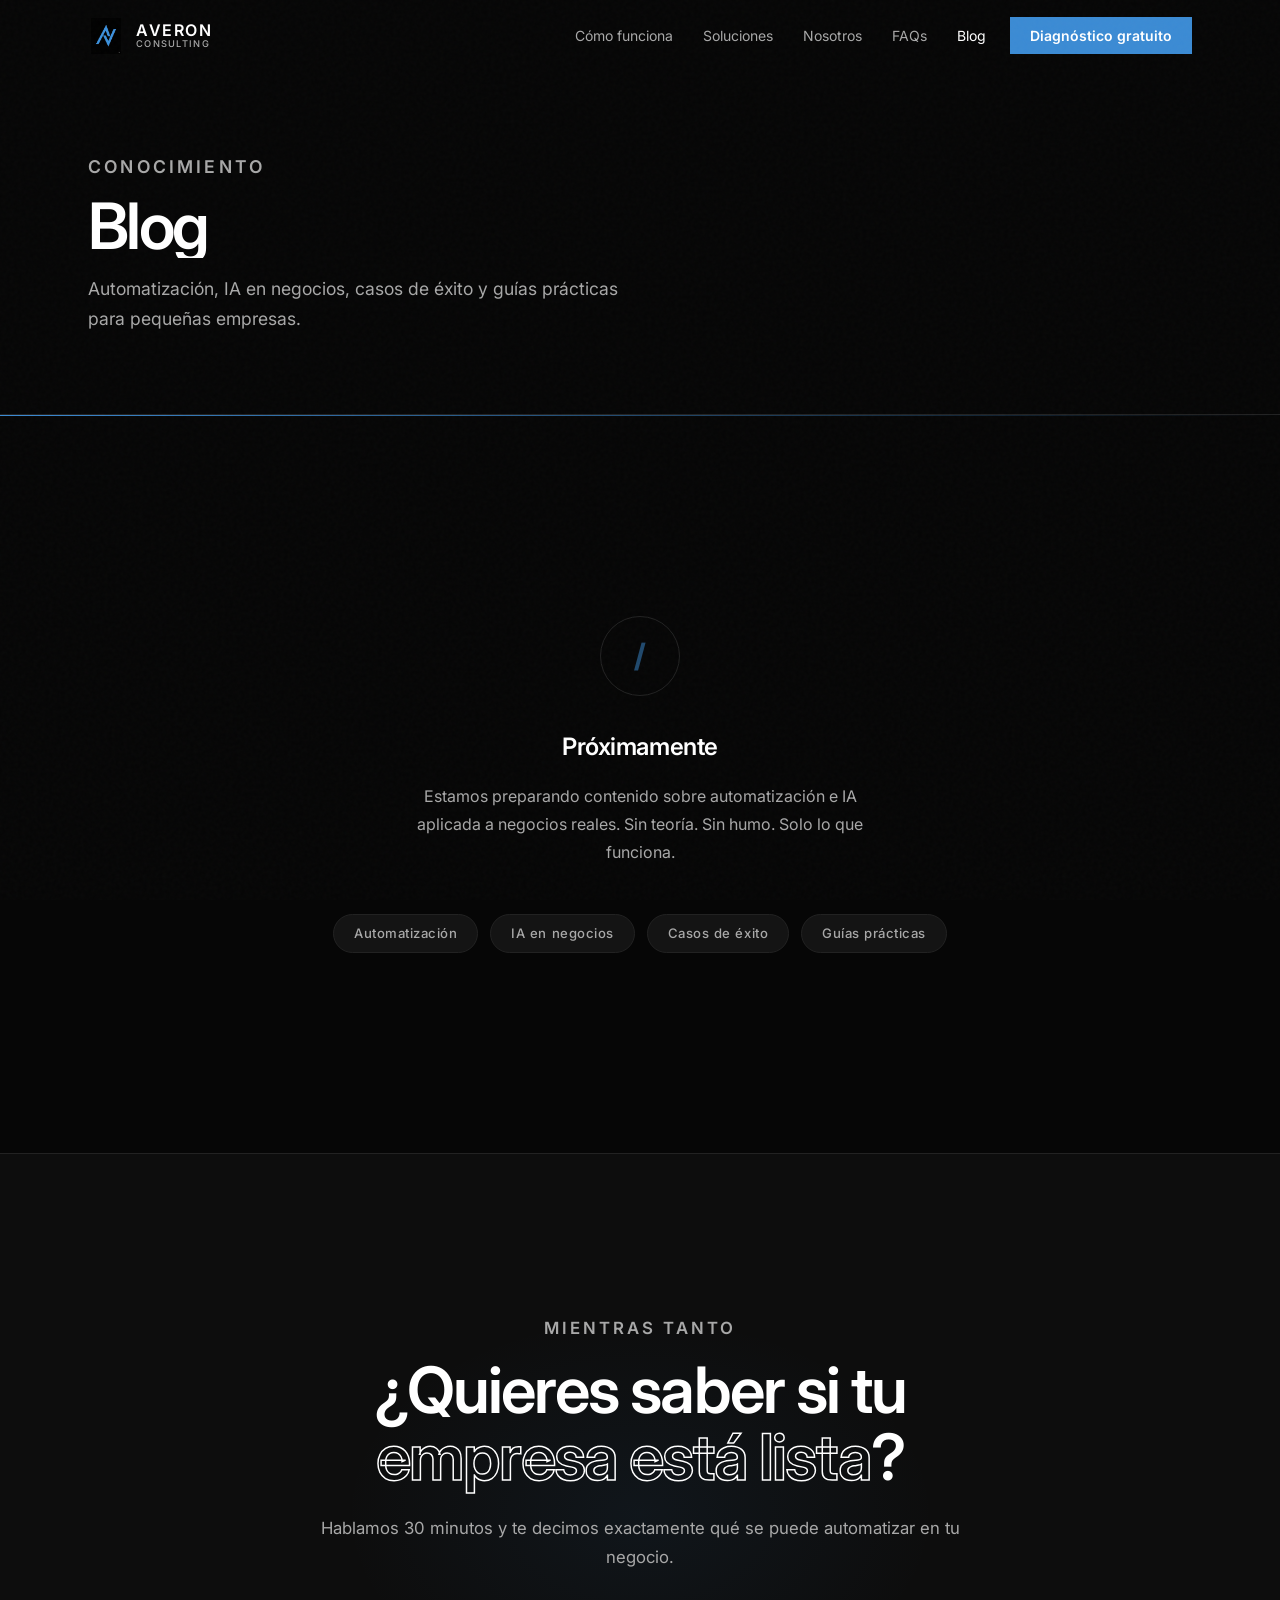
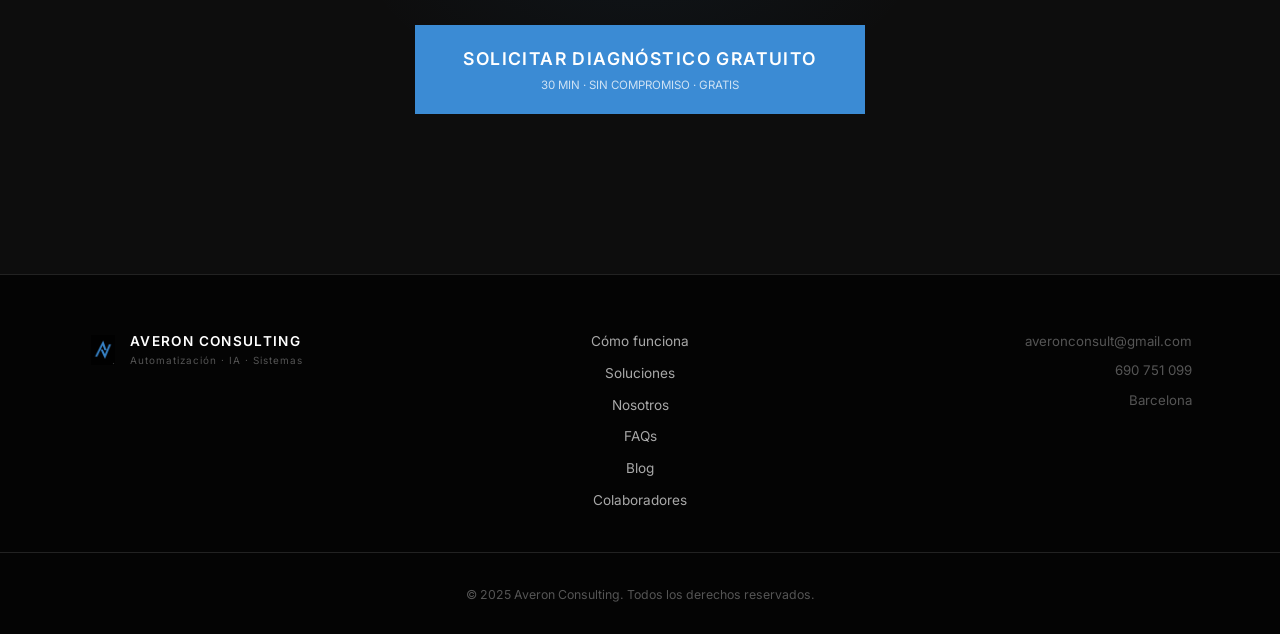
==== commit 850c2bdb: "feat: renovación visual premium — sharp design system + animaciones cinematográficas - CSS: variable" ====
--- a/blog.html
+++ b/blog.html
@@ -46,10 +46,11 @@
     <section class="page-hero">
       <div class="container">
         <p class="eyebrow">Conocimiento</p>
-        <h1>Blog</h1>
+        <h1 class="split">Blog</h1>
         <p>Automatización, IA en negocios, casos de éxito y guías prácticas para pequeñas empresas.</p>
       </div>
     </section>
+    <div class="line-draw" style="margin:0;"></div>
 
     <!-- BLOG PLACEHOLDER -->
     <section id="blog">
--- a/src/css/styles.css
+++ b/src/css/styles.css
@@ -5,20 +5,21 @@
 
 /* ── Variables ─────────────────────────── */
 :root {
-  --bg:           #080808;
-  --bg-alt:       #0f0f0f;
-  --surface:      #141414;
-  --card:         #181818;
-  --border:       #242424;
+  --bg:           #060606;
+  --bg-alt:       #0d0d0d;
+  --surface:      #111111;
+  --card:         #141414;
+  --border:       #222222;
   --border-hover: #3B8BD4;
-  --text:         #f0f0f0;
-  --text-2:       #888;
-  --text-3:       #444;
+  --text:         #ffffff;
+  --text-2:       #a8a8a8;
+  --text-3:       #555555;
   --accent:       #3B8BD4;
   --accent-light: #5AA3E3;
-  --radius:       12px;
-  --radius-lg:    20px;
-  --ease:         cubic-bezier(0.25, 0.46, 0.45, 0.94);
+  --radius:       3px;
+  --radius-lg:    4px;
+  --ease:         cubic-bezier(0.16, 1, 0.3, 1);
+  --ease-in:      cubic-bezier(0.7, 0, 0.84, 0);
   --font-display: 'Clash Display', 'Inter', sans-serif;
   --font-body:    'Inter', sans-serif;
   --nav-h:        72px;
@@ -70,14 +71,15 @@
   display: inline-flex;
   flex-direction: column;
   align-items: center;
-  padding: 16px 36px;
+  padding: 18px 44px;
   background: var(--accent);
   color: #fff;
-  border-radius: var(--radius);
+  border-radius: 0;
   font-family: var(--font-display);
-  font-size: 1rem;
+  font-size: 0.9rem;
   font-weight: 600;
-  letter-spacing: 0.01em;
+  letter-spacing: 0.08em;
+  text-transform: uppercase;
   gap: 3px;
   transition: background 0.25s, transform 0.2s, box-shadow 0.25s;
   position: relative;
@@ -87,8 +89,11 @@
   content: '';
   position: absolute;
   inset: 0;
-  background: linear-gradient(135deg, rgba(255,255,255,0.08) 0%, transparent 50%);
-}
+  background: linear-gradient(90deg, transparent 0%, rgba(255,255,255,0.1) 50%, transparent 100%);
+  transform: translateX(-100%);
+  transition: transform 0.5s var(--ease);
+}
+.btn-primary:hover::after { transform: translateX(100%); }
 .btn-primary:hover {
   background: var(--accent-light);
   transform: translateY(-2px);
@@ -110,7 +115,7 @@
   padding: 16px 28px;
   color: var(--text-2);
   border: 1px solid var(--border);
-  border-radius: var(--radius);
+  border-radius: 0;
   font-size: 0.95rem;
   transition: color 0.25s, border-color 0.25s;
 }
@@ -122,7 +127,7 @@
   padding: 15px 32px;
   color: var(--accent);
   border: 1px solid var(--accent);
-  border-radius: var(--radius);
+  border-radius: 0;
   font-size: 0.95rem;
   font-weight: 500;
   transition: background 0.25s, color 0.25s;
@@ -131,9 +136,9 @@
 
 /* ── Typography scale ──────────────────── */
 h1, h2, h3 { font-family: var(--font-display); font-weight: 600; }
-h1 { font-size: clamp(2.8rem, 6vw, 5.2rem); line-height: 1.05; letter-spacing: -0.03em; }
-h2 { font-size: clamp(2rem, 4vw, 3.4rem); line-height: 1.1; letter-spacing: -0.025em; }
-h3 { font-size: clamp(1.1rem, 2vw, 1.35rem); letter-spacing: -0.01em; }
+h1 { font-size: clamp(3.2rem, 7vw, 6.5rem); line-height: 1.0; letter-spacing: -0.04em; }
+h2 { font-size: clamp(2.4rem, 5vw, 4.2rem); line-height: 1.05; letter-spacing: -0.03em; }
+h3 { font-size: clamp(1.1rem, 2vw, 1.5rem); letter-spacing: -0.02em; }
 
 /* ── Eyebrow ───────────────────────────── */
 .eyebrow {
@@ -280,7 +285,7 @@
   padding: 10px 20px;
   background: var(--accent);
   color: #fff !important;
-  border-radius: var(--radius);
+  border-radius: 0;
   font-weight: 600;
   font-size: 0.875rem;
 }
@@ -474,7 +479,7 @@
   margin-bottom: 60px;
   background: var(--border);
   border: 1px solid var(--border);
-  border-radius: var(--radius-lg);
+  border-radius: var(--radius);
   overflow: hidden;
 }
 
@@ -530,7 +535,7 @@
 
 .problema-card {
   border: 1px solid var(--border);
-  border-radius: var(--radius-lg);
+  border-radius: var(--radius);
   padding: 40px;
   display: flex;
   flex-direction: column;
@@ -712,7 +717,7 @@
 /* Principios */
 .principios-wrap {
   border: 1px solid var(--border);
-  border-radius: var(--radius-lg);
+  border-radius: var(--radius);
   padding: 56px;
   background: var(--card);
 }
@@ -751,7 +756,7 @@
 .ejemplo-card {
   background: var(--card);
   border: 1px solid var(--border);
-  border-radius: var(--radius-lg);
+  border-radius: var(--radius);
   padding: 32px;
   display: flex;
   flex-direction: column;
@@ -839,7 +844,7 @@
   gap: 24px;
   background: var(--card);
   border: 1px solid var(--border);
-  border-radius: var(--radius-lg);
+  border-radius: var(--radius);
   padding: 40px 48px;
   text-align: center;
 }
@@ -874,7 +879,7 @@
 }
 .team-card {
   border: 1px solid var(--border);
-  border-radius: var(--radius-lg);
+  border-radius: var(--radius);
   padding: 40px;
   display: flex;
   gap: 28px;
@@ -925,7 +930,7 @@
 
 .por-que {
   border: 1px solid var(--border);
-  border-radius: var(--radius-lg);
+  border-radius: var(--radius);
   padding: 56px;
   background: var(--card);
 }
@@ -1042,7 +1047,7 @@
 .colab-card {
   background: var(--card);
   border: 1px solid var(--border);
-  border-radius: var(--radius-lg);
+  border-radius: var(--radius);
   padding: 48px;
   max-width: 420px;
   width: 100%;
@@ -1066,7 +1071,7 @@
   text-align: center;
   background: var(--card);
   border: 1px solid var(--border);
-  border-radius: var(--radius-lg);
+  border-radius: var(--radius);
   padding: 56px;
 }
 .colab-join h3 { font-size: 1.5rem; margin-bottom: 16px; }
@@ -1432,3 +1437,135 @@
 }
 .contacto-data a:hover { color: var(--accent); }
 .contacto-data .dot { color: var(--text-3); }
+
+/* ═══════════════════════════════════════════
+   CARD TILT & LINE ANIM
+═══════════════════════════════════════════ */
+.card-tilt {
+  transition: transform 0.4s var(--ease), box-shadow 0.4s var(--ease);
+  transform-style: preserve-3d;
+}
+.card-tilt:hover {
+  box-shadow: 0 20px 60px rgba(0,0,0,0.5), 0 0 0 1px var(--accent);
+}
+.card-line-anim {
+  position: relative;
+  overflow: hidden;
+}
+.card-line-anim::after {
+  content: '';
+  position: absolute;
+  bottom: 0; left: 0;
+  width: 0%; height: 2px;
+  background: var(--accent);
+  transition: width 0.5s var(--ease);
+}
+.card-line-anim:hover::after { width: 100%; }
+
+/* ═══════════════════════════════════════════
+   WORD SPLIT REVEAL
+═══════════════════════════════════════════ */
+.split-words .word-wrap {
+  display: inline-block;
+  overflow: hidden;
+  vertical-align: top;
+  line-height: inherit;
+}
+.split-words .word {
+  display: inline-block;
+  transform: translateY(110%);
+  transition: transform 0.9s var(--ease);
+}
+.split-words.words-visible .word { transform: translateY(0); }
+
+/* ═══════════════════════════════════════════
+   LINE DRAW
+═══════════════════════════════════════════ */
+.line-draw {
+  width: 0;
+  height: 1px;
+  background: linear-gradient(90deg, var(--accent), transparent);
+  transition: width 1.2s var(--ease);
+}
+.line-draw.visible { width: 100%; }
+
+/* ═══════════════════════════════════════════
+   SECTION EYEBROW LINE
+═══════════════════════════════════════════ */
+.section-eyebrow-line {
+  display: flex;
+  align-items: center;
+  gap: 16px;
+  margin-bottom: 24px;
+}
+.section-eyebrow-line::before {
+  content: '';
+  display: block;
+  width: 32px;
+  height: 1px;
+  background: var(--accent);
+}
+
+/* ═══════════════════════════════════════════
+   PARTNERS
+═══════════════════════════════════════════ */
+#partners { padding: 120px 0; }
+
+.partners-grid {
+  display: flex;
+  flex-wrap: wrap;
+  gap: 3px;
+  margin-bottom: 80px;
+}
+.partner-pill {
+  padding: 14px 28px;
+  border: 1px solid var(--border);
+  color: var(--text-3);
+  font-size: 0.8rem;
+  font-weight: 600;
+  letter-spacing: 0.12em;
+  text-transform: uppercase;
+  transition: color 0.25s, border-color 0.25s, background 0.25s;
+}
+.partner-pill:hover {
+  color: var(--text);
+  border-color: var(--accent);
+  background: rgba(59,139,212,0.06);
+}
+
+/* ═══════════════════════════════════════════
+   HERO LINES (replaces rings)
+═══════════════════════════════════════════ */
+.hero-lines {
+  position: relative;
+  width: 100%;
+  height: 100%;
+  display: flex;
+  align-items: center;
+  justify-content: center;
+}
+.hero-line-item {
+  position: absolute;
+  background: rgba(59,139,212,0.15);
+}
+.hero-line-item:nth-child(1) { width: 1px; height: 60%; top: 20%; left: 30%; animation: line-float 6s ease-in-out infinite; }
+.hero-line-item:nth-child(2) { width: 1px; height: 40%; top: 30%; left: 60%; animation: line-float 8s ease-in-out infinite 1s; }
+.hero-line-item:nth-child(3) { width: 60%; height: 1px; top: 35%; left: 20%; animation: line-float 7s ease-in-out infinite 0.5s; }
+.hero-line-item:nth-child(4) { width: 30%; height: 1px; top: 65%; left: 40%; animation: line-float 9s ease-in-out infinite 2s; }
+@keyframes line-float {
+  0%, 100% { opacity: 0.15; transform: scaleY(1); }
+  50% { opacity: 0.4; transform: scaleY(1.1); }
+}
+
+/* ═══════════════════════════════════════════
+   GRAIN TEXTURE
+═══════════════════════════════════════════ */
+body::before {
+  content: '';
+  position: fixed;
+  inset: 0;
+  background-image: url("data:image/svg+xml,%3Csvg viewBox='0 0 256 256' xmlns='http://www.w3.org/2000/svg'%3E%3Cfilter id='noise'%3E%3CfeTurbulence type='fractalNoise' baseFrequency='0.9' numOctaves='4' stitchTiles='stitch'/%3E%3C/filter%3E%3Crect width='100%25' height='100%25' filter='url(%23noise)' opacity='1'/%3E%3C/svg%3E");
+  opacity: 0.025;
+  pointer-events: none;
+  z-index: 9999;
+}
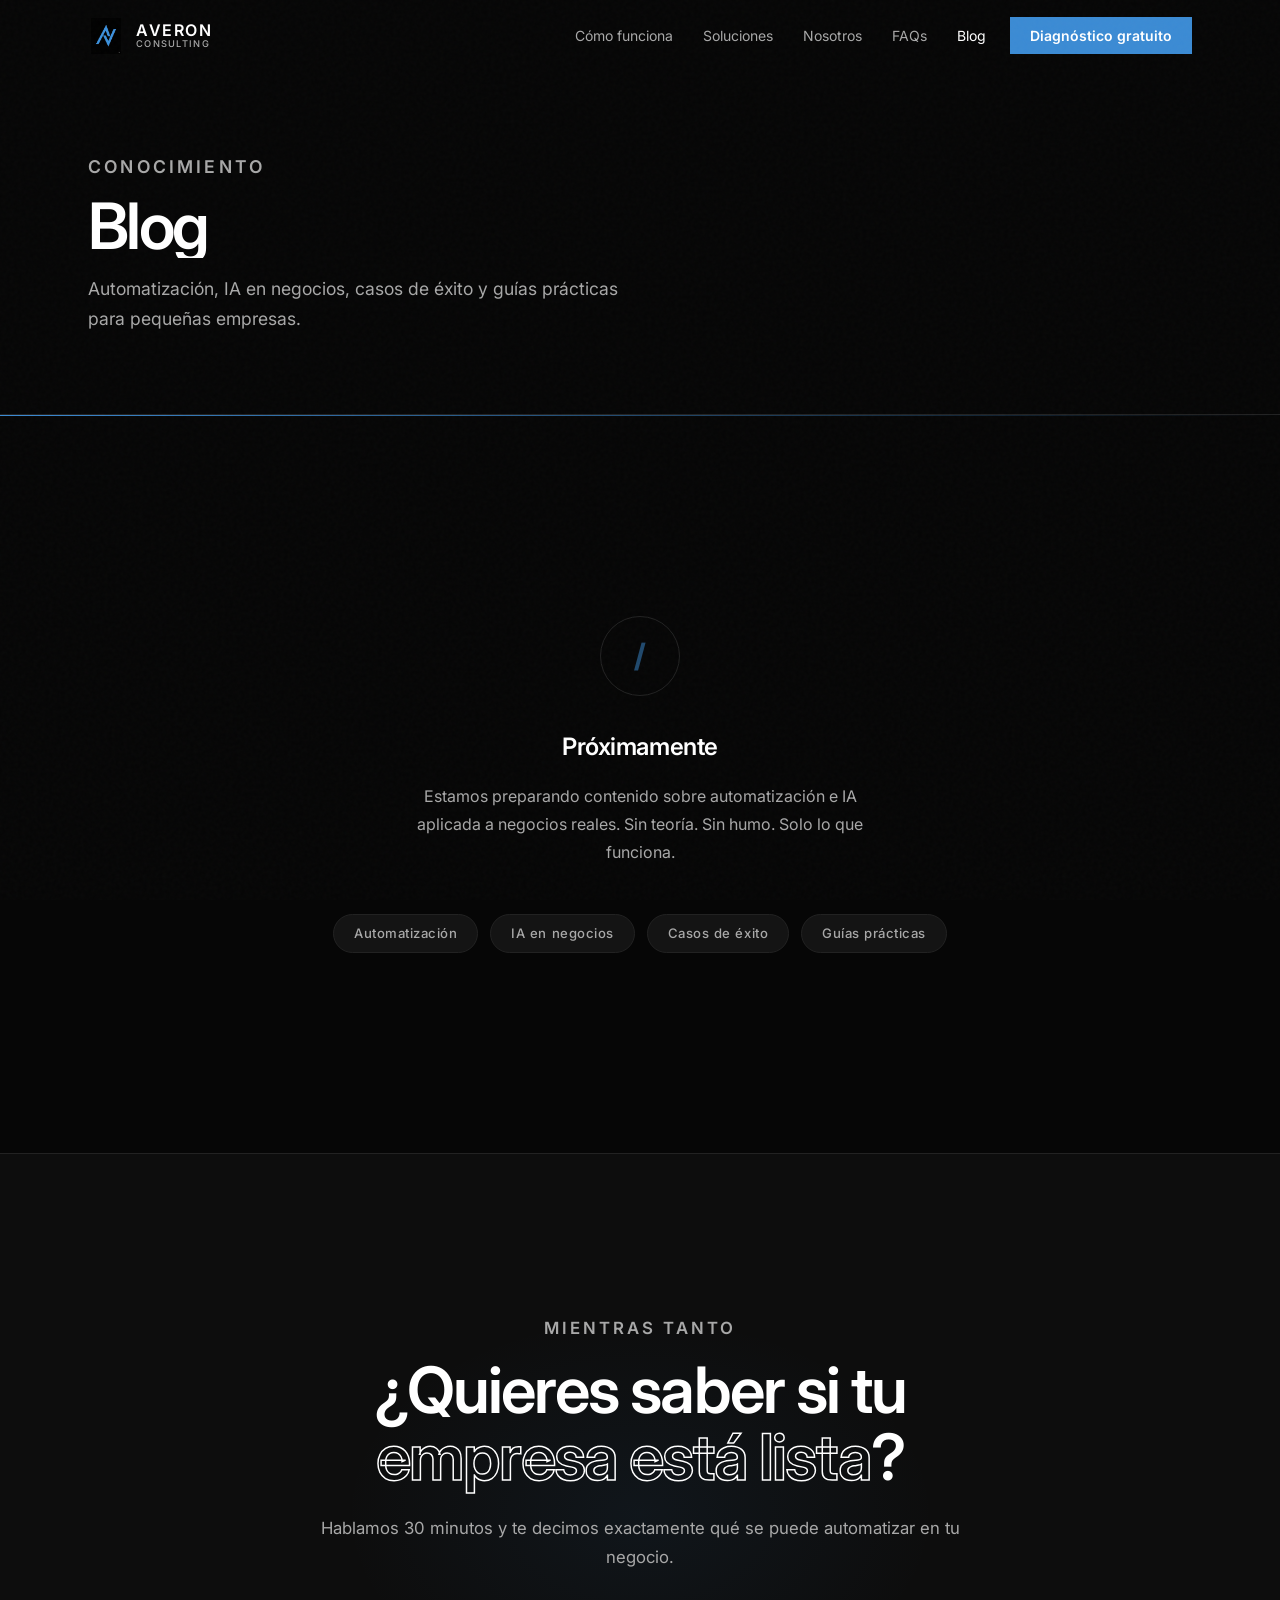
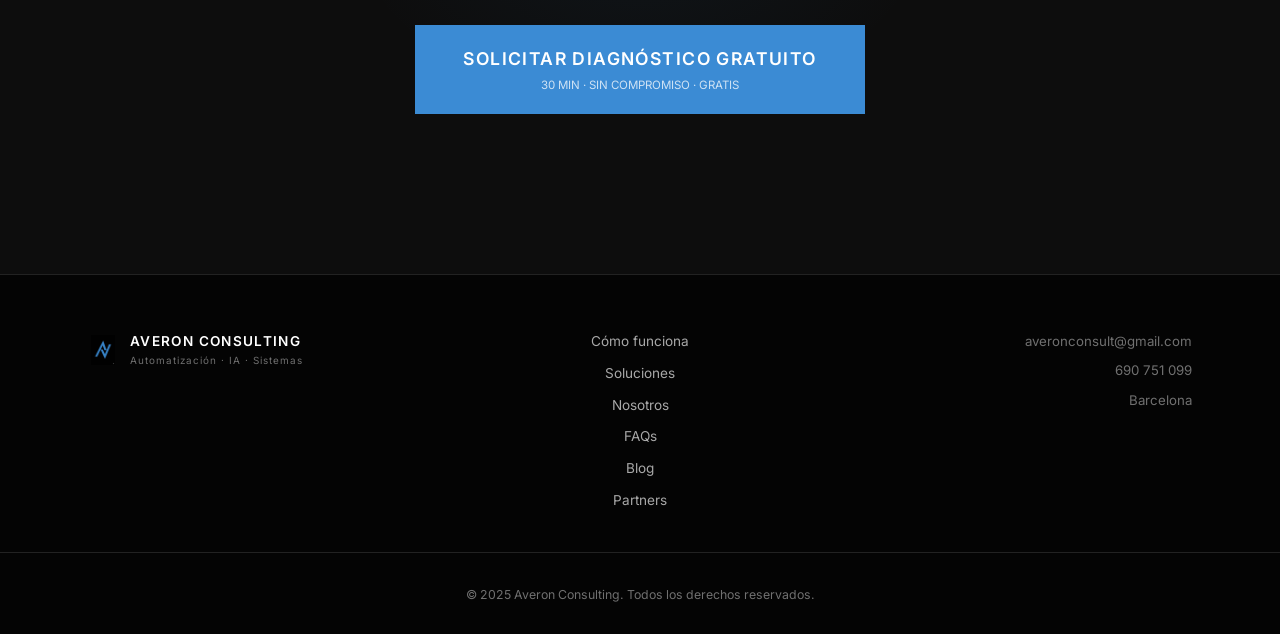
==== commit ce30adde: "Fix partners section, remove card glows, add cursor particles, fix text colors Co-Authored-By: Claud" ====
--- a/blog.html
+++ b/blog.html
@@ -105,7 +105,7 @@
         <a href="nosotros.html">Nosotros</a>
         <a href="faq.html">FAQs</a>
         <a href="blog.html">Blog</a>
-        <a href="colaboradores.html">Colaboradores</a>
+        <a href="colaboradores.html">Partners</a>
       </nav>
       <div class="footer-contact">
         <a href="mailto:averonconsult@gmail.com">averonconsult@gmail.com</a>
--- a/src/css/styles.css
+++ b/src/css/styles.css
@@ -13,7 +13,7 @@
   --border-hover: #3B8BD4;
   --text:         #ffffff;
   --text-2:       #a8a8a8;
-  --text-3:       #555555;
+  --text-3:       #707070;
   --accent:       #3B8BD4;
   --accent-light: #5AA3E3;
   --radius:       3px;
@@ -544,7 +544,6 @@
   background: var(--card);
 }
 .problema-card:hover {
-  border-color: var(--accent);
   transform: translateY(-4px);
 }
 
@@ -631,7 +630,7 @@
   position: relative;
   transition: border-color 0.25s;
 }
-.fase:hover { border-color: var(--border-hover); }
+.fase:hover { border-color: var(--border); }
 
 .fase-dot {
   position: absolute;
@@ -764,7 +763,6 @@
   transition: border-color 0.25s, transform 0.25s;
 }
 .ejemplo-card:hover {
-  border-color: var(--accent);
   transform: translateY(-4px);
 }
 
@@ -887,7 +885,7 @@
   transition: border-color 0.25s;
   background: var(--card);
 }
-.team-card:hover { border-color: var(--accent); }
+.team-card:hover { border-color: var(--border); }
 
 .team-avatar {
   width: 88px;
@@ -1053,7 +1051,7 @@
   width: 100%;
   transition: border-color 0.25s;
 }
-.colab-card:hover { border-color: var(--accent); }
+.colab-card:hover { border-color: var(--border); }
 .colab-area {
   font-size: 0.72rem;
   font-weight: 600;
@@ -1446,7 +1444,7 @@
   transform-style: preserve-3d;
 }
 .card-tilt:hover {
-  box-shadow: 0 20px 60px rgba(0,0,0,0.5), 0 0 0 1px var(--accent);
+  box-shadow: 0 20px 60px rgba(0,0,0,0.4);
 }
 .card-line-anim {
   position: relative;
@@ -1511,26 +1509,34 @@
 ═══════════════════════════════════════════ */
 #partners { padding: 120px 0; }
 
-.partners-grid {
-  display: flex;
-  flex-wrap: wrap;
-  gap: 3px;
-  margin-bottom: 80px;
-}
-.partner-pill {
-  padding: 14px 28px;
-  border: 1px solid var(--border);
-  color: var(--text-3);
-  font-size: 0.8rem;
-  font-weight: 600;
-  letter-spacing: 0.12em;
-  text-transform: uppercase;
-  transition: color 0.25s, border-color 0.25s, background 0.25s;
-}
-.partner-pill:hover {
-  color: var(--text);
-  border-color: var(--accent);
-  background: rgba(59,139,212,0.06);
+.partners-featured {
+  display: flex;
+  justify-content: flex-start;
+  margin-bottom: 48px;
+}
+.partner-featured-card {
+  background: var(--card);
+  border: 1px solid var(--border);
+  padding: 48px;
+  max-width: 480px;
+  width: 100%;
+}
+.partner-featured-card h3 { font-size: 1.5rem; margin-bottom: 14px; }
+.partner-featured-card p { font-size: 0.92rem; color: var(--text-2); line-height: 1.75; }
+
+/* cursor spark */
+.cursor-spark {
+  position: fixed;
+  border-radius: 50%;
+  background: var(--accent);
+  pointer-events: none;
+  z-index: 9997;
+  animation: spark-out 0.8s var(--ease) forwards;
+  transform: translate(-50%, -50%);
+}
+@keyframes spark-out {
+  0%   { opacity: 0.6; transform: translate(-50%,-50%) translate(0,0) scale(1); }
+  100% { opacity: 0;   transform: translate(-50%,-50%) translate(var(--tx),var(--ty)) scale(0.1); }
 }
 
 /* ═══════════════════════════════════════════
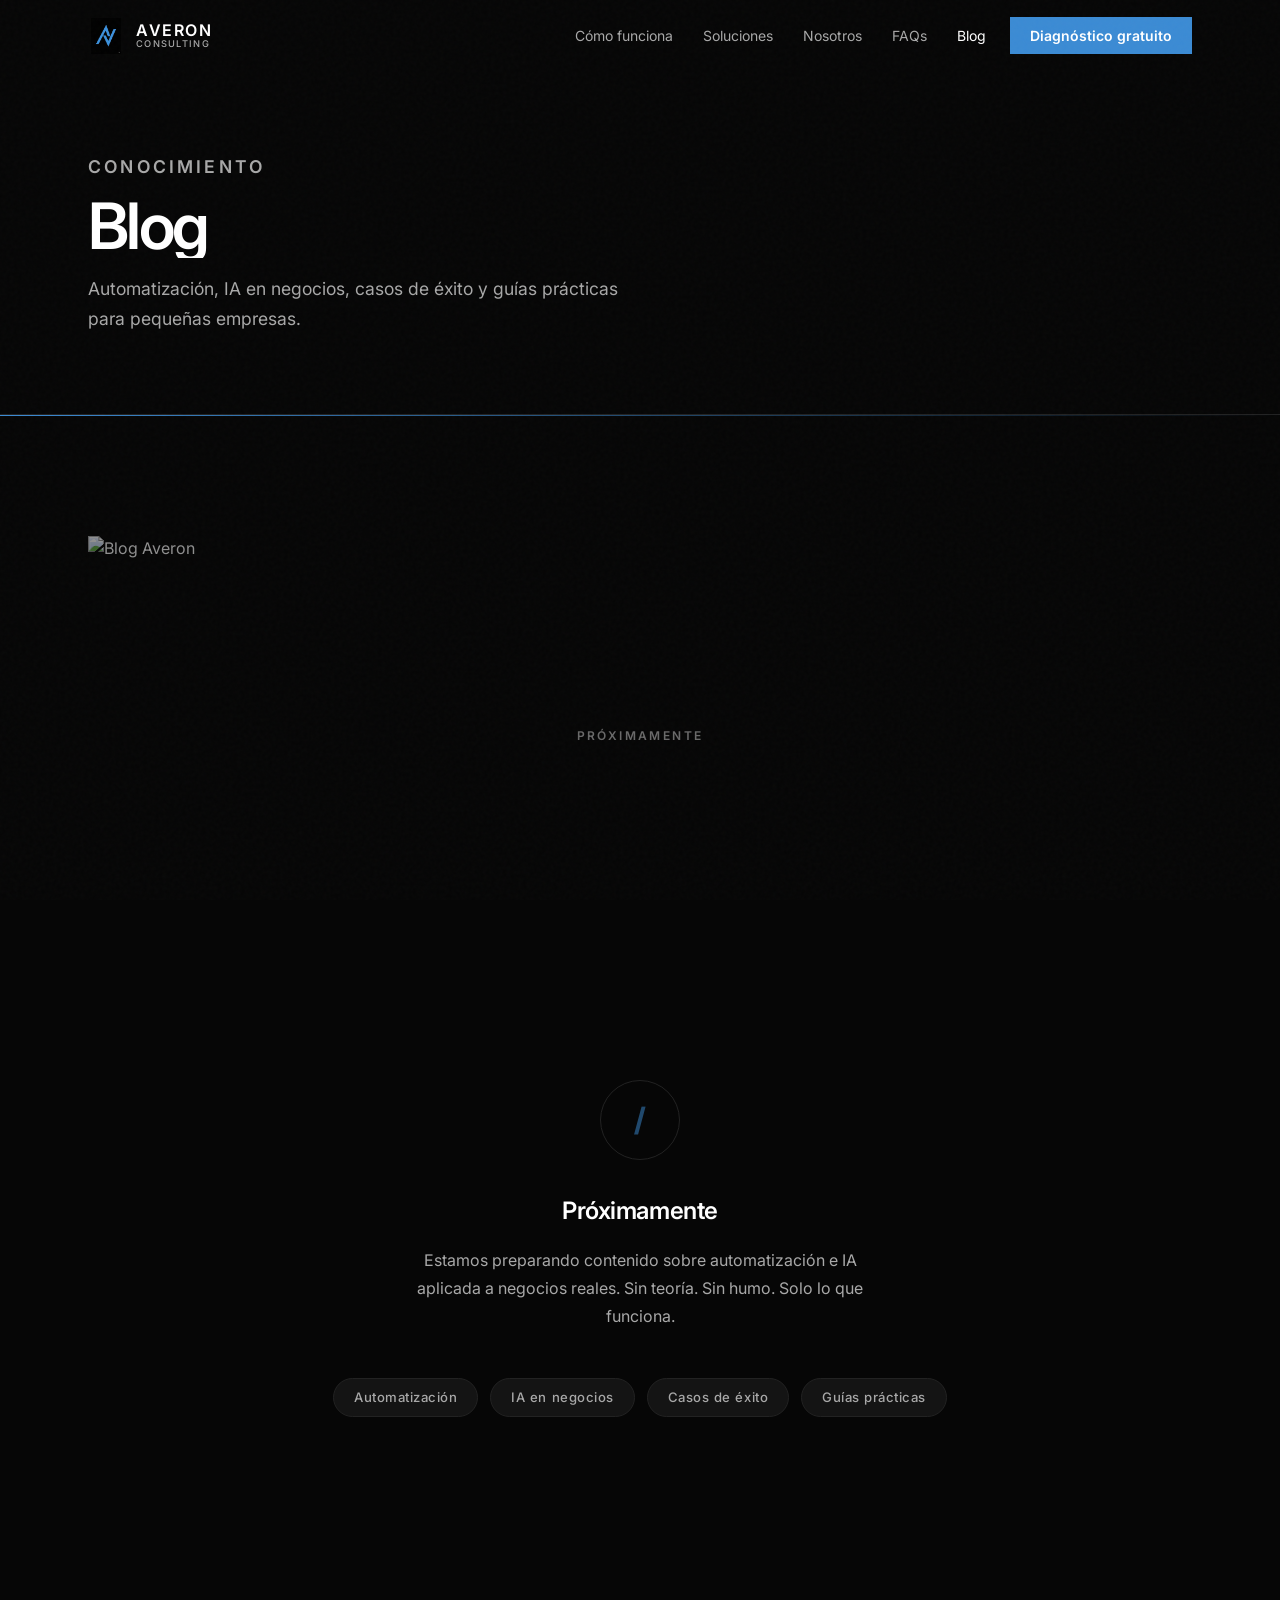
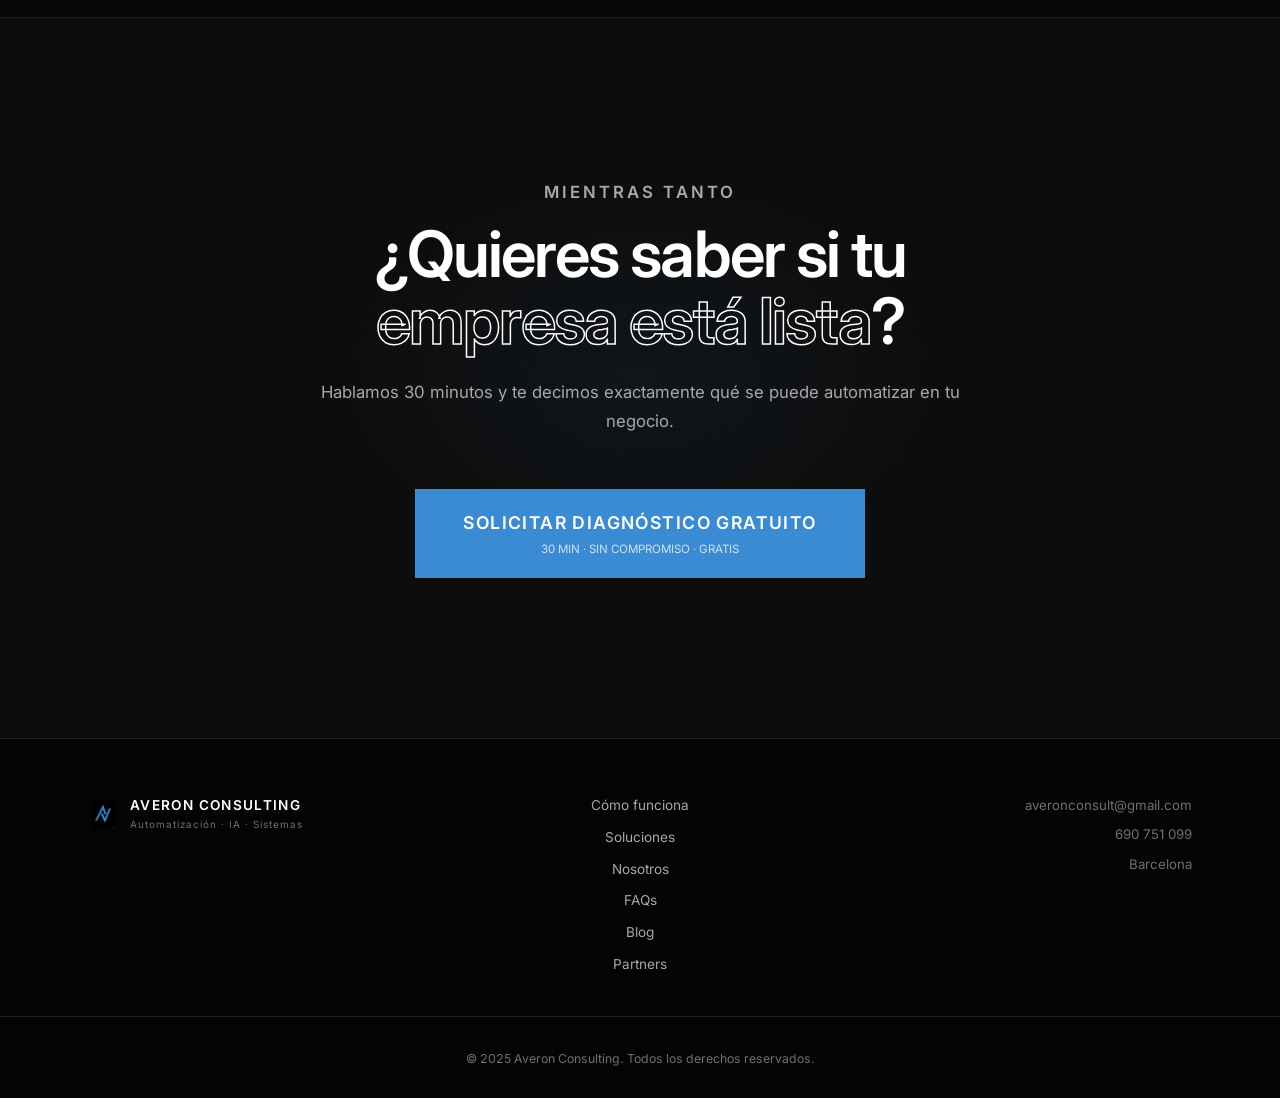
==== commit 86293080: "feat: añadir imágenes reales Unsplash y ampliar secciones visuales - Hero: reemplaza líneas decorati" ====
--- a/blog.html
+++ b/blog.html
@@ -55,6 +55,13 @@
     <!-- BLOG PLACEHOLDER -->
     <section id="blog">
       <div class="container">
+        <div class="blog-header-img img-overlay reveal" style="height:400px; margin-bottom:64px;">
+          <img src="https://images.unsplash.com/photo-1485827404703-89b55fcc595e?w=1400&q=80&fit=crop" alt="Blog Averon" loading="lazy" />
+          <div style="position:absolute;inset:0;display:flex;align-items:center;justify-content:center;">
+            <p style="font-size:0.75rem;letter-spacing:0.2em;text-transform:uppercase;color:rgba(255,255,255,0.4);font-weight:600;">Próximamente</p>
+          </div>
+        </div>
+
         <div class="blog-coming reveal">
           <div class="blog-coming-icon">
             <span>/</span>
--- a/src/css/styles.css
+++ b/src/css/styles.css
@@ -1247,6 +1247,133 @@
   .footer-contact { align-items: center; }
 }
 
+/* ═══════════════════════════════════════════
+   IMAGE SECTIONS
+═══════════════════════════════════════════ */
+.img-overlay {
+  position: relative;
+  overflow: hidden;
+}
+.img-overlay img {
+  width: 100%;
+  height: 100%;
+  object-fit: cover;
+  display: block;
+  opacity: 0.55;
+  filter: grayscale(20%) contrast(1.1);
+  transition: transform 0.8s cubic-bezier(0.16,1,0.3,1), opacity 0.4s;
+}
+.img-overlay:hover img { transform: scale(1.04); opacity: 0.65; }
+
+.hero-img-caption {
+  position: absolute;
+  bottom: 20px;
+  left: 20px;
+  font-size: 0.68rem;
+  font-weight: 600;
+  letter-spacing: 0.18em;
+  text-transform: uppercase;
+  color: rgba(255,255,255,0.4);
+  z-index: 2;
+}
+
+/* Problema visual */
+.problema-visual-wrap {
+  display: grid;
+  grid-template-columns: 1fr 1fr;
+  gap: 3px;
+  margin-top: 24px;
+  margin-bottom: 64px;
+  height: 360px;
+}
+.problema-img { height: 100%; }
+.problema-img img {
+  width: 100%; height: 100%;
+  object-fit: cover;
+  opacity: 0.45;
+  filter: grayscale(30%) contrast(1.1);
+}
+.problema-quote {
+  background: var(--card);
+  border: 1px solid var(--border);
+  display: flex;
+  flex-direction: column;
+  justify-content: center;
+  padding: 56px;
+  gap: 24px;
+}
+.quote-num {
+  font-family: var(--font-display);
+  font-size: 6rem;
+  font-weight: 700;
+  line-height: 1;
+  color: var(--accent);
+  letter-spacing: -0.04em;
+}
+.problema-quote p {
+  font-size: 1.05rem;
+  color: var(--text-2);
+  line-height: 1.7;
+  max-width: 300px;
+}
+
+/* Soluciones split */
+.soluciones-visual-section { padding: 0 0 80px; }
+.soluciones-split {
+  display: grid;
+  grid-template-columns: 1fr 1fr;
+  gap: 3px;
+  height: 520px;
+}
+.soluciones-img { height: 100%; }
+.soluciones-img img {
+  width: 100%; height: 100%;
+  object-fit: cover;
+  opacity: 0.5;
+  filter: grayscale(20%) contrast(1.15);
+}
+.soluciones-intro-text {
+  background: var(--card);
+  border: 1px solid var(--border);
+  padding: 64px;
+  display: flex;
+  flex-direction: column;
+  justify-content: center;
+  gap: 24px;
+}
+.soluciones-intro-text h2 { font-size: clamp(1.8rem, 3vw, 2.8rem); }
+.soluciones-intro-text p { font-size: 1rem; color: var(--text-2); line-height: 1.8; }
+.soluciones-intro-stats {
+  display: flex;
+  gap: 40px;
+  margin-top: 8px;
+  padding-top: 24px;
+  border-top: 1px solid var(--border);
+}
+.intro-stat { display: flex; flex-direction: column; gap: 4px; }
+.intro-stat-num {
+  font-family: var(--font-display);
+  font-size: 2rem;
+  font-weight: 700;
+  color: var(--accent);
+  line-height: 1;
+}
+.intro-stat span:last-child {
+  font-size: 0.78rem;
+  color: var(--text-3);
+  letter-spacing: 0.06em;
+  text-transform: uppercase;
+}
+
+/* Responsive imagen sections */
+@media (max-width: 768px) {
+  .problema-visual-wrap,
+  .soluciones-split { grid-template-columns: 1fr; height: auto; }
+  .problema-img, .soluciones-img { height: 240px; }
+  .problema-quote, .soluciones-intro-text { padding: 32px; }
+  .quote-num { font-size: 4rem; }
+}
+
 @media (max-width: 480px) {
   h1 { font-size: 2.2rem; }
   h2 { font-size: 1.7rem; }
